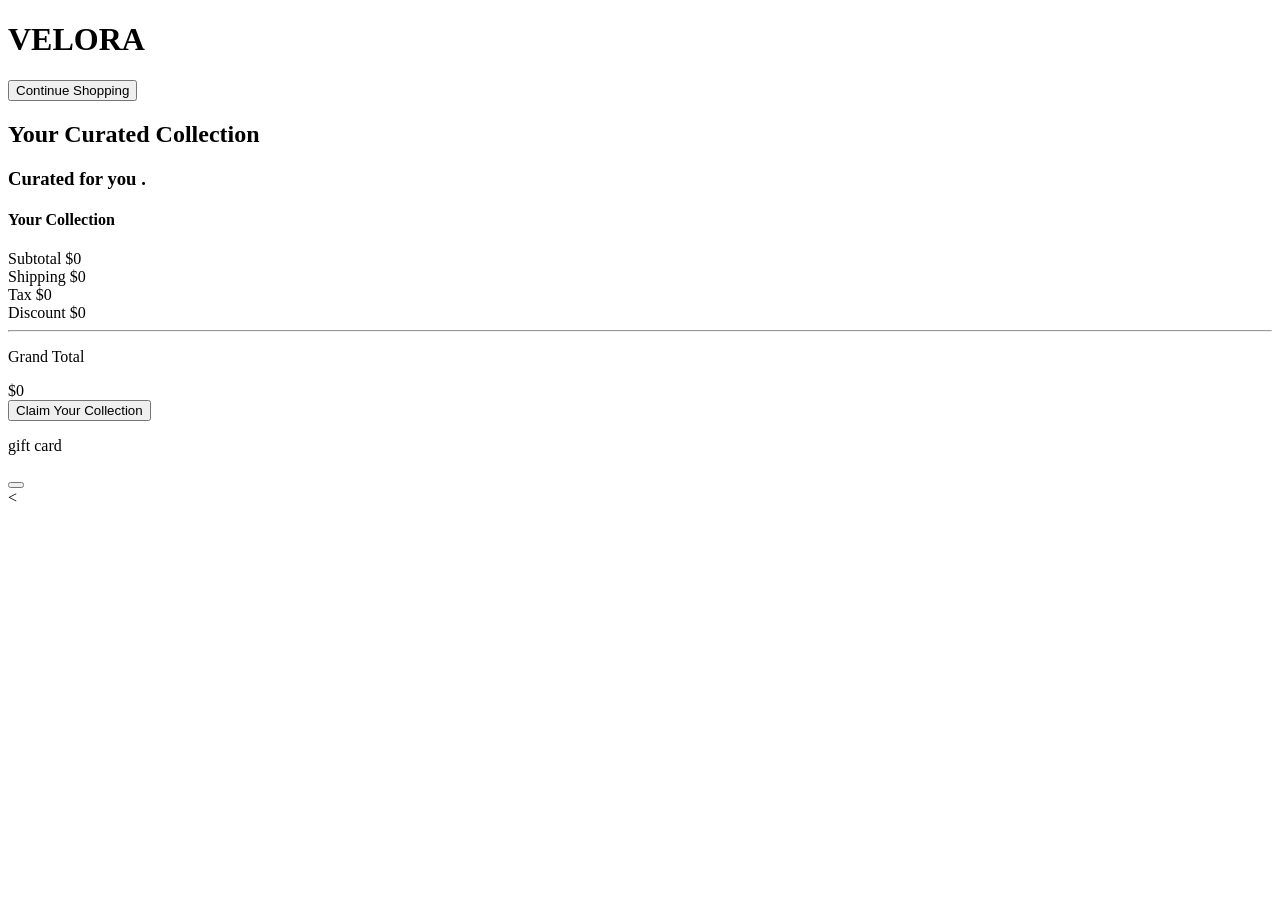
==== cart.html @ 6ccf2d81 "Add initial cart.html structure and layout" ====
<!DOCTYPE html>
<html lang="en">
<head>
    <meta charset="UTF-8">
    <meta name="viewport" content="width=device-width, initial-scale=1.0">
    <title>Cart</title>
    <link rel="stylesheet" href="cart.css">
</head>
<body>
    <header>
        <h1 class="logo">VELORA</h1>
        
        <button class="continue-btn">Continue Shopping</button>
    </header>
    <h2>  Your Curated Collection</h2>
    <main>
        <div class="products showroom">
        <h3>Curated for you .</h3>
        <div id="cart-container"></div>
        </div>

        <div class="right" ><h4> Your Collection </h4>

           <div class="summary-row">
   <span>Subtotal</span>
   <span id="subtotal">$0</span>
   </div>
   

 <div class="summary-row">
            <span>Shipping</span>
   <span id="shipping">$0</span>
   </div>
<div class="summary-row">
             <span>Tax</span>
   <span id="tax">$0</span>
   </div>


<div class="summary-row">
              <span>Discount</span>
   <span id="discount">$0</span>
</div>


              <hr>
<div class="summary-row">
               <p>Grand Total</p>
               </div>
               <span id="grand-total">$0</span>
               
               <div class="summary-row">
<button id="check-out">Claim Your Collection</button>  

        
        </div>
        <div class="summary-row">
               <p>gift card</p>
               </div>
               <span id="giftCard"></span>
    <button id="giftCard"></button>
               </div>
<
    </main>
    <footer></footer>
    
    <script src="cart.js"></script>
</body>
</html>
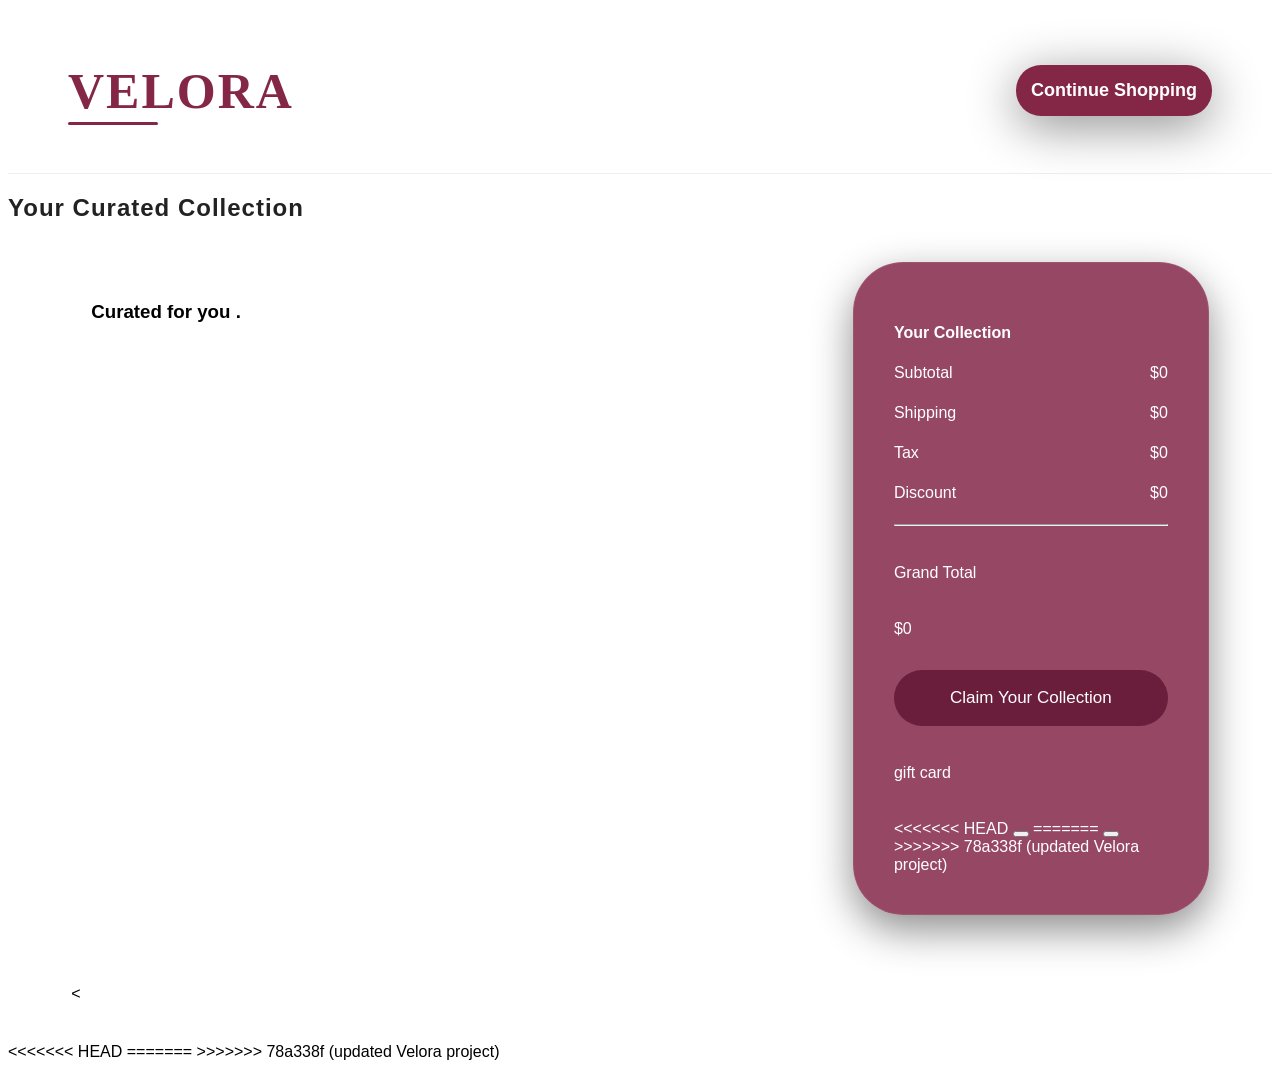
==== commit 9e4be9da: "merge conflict fixed" ====
--- a/cart.html
+++ b/cart.html
@@ -58,7 +58,11 @@
                <p>gift card</p>
                </div>
                <span id="giftCard"></span>
+<<<<<<< HEAD
     <button id="giftCard"></button>
+=======
+    <button id="gift-Card2"></button>
+>>>>>>> 78a338f (updated Velora project)
                </div>
 <
     </main>
@@ -66,4 +70,8 @@
     
     <script src="cart.js"></script>
 </body>
+<<<<<<< HEAD
 </html>
+=======
+</html>
+>>>>>>> 78a338f (updated Velora project)
--- a/cart.css
+++ b/cart.css
@@ -0,0 +1,330 @@
+.cart-item, .continue-btn, #check-out {
+  transition: all 0.3s ease;
+}
+
+@media (max-width: 768px) {
+  .cart-item {
+    flex: 0 0 85%;
+  }
+  .products{
+    padding: 10px;
+  }
+}
+.cart-item {
+  display: flex;
+  gap: 10px;
+  margin-right: 5px; 
+  border: 1px solid #ddd;
+  padding: 20px;
+  border-radius: 25px;
+  flex: 0 0 260px;
+  scroll-snap-align: start;
+  height: auto;
+  box-shadow: 0 5px 30px rgba(0,0,0,.25);
+  font-family:Arial;
+  transition: transform 0.3s ease;
+  margin-bottom: 15px;
+  scroll-padding: 20px;
+    scroll-snap-type: x mandatory;
+
+<<<<<<< HEAD
+    overflow-y:hidden;
+=======
+    overflow-y:visible;
+>>>>>>> 78a338f (updated Velora project)
+    overflow-x: auto;
+    scroll-behavior:smooth;
+
+
+}
+.cart-item:hover {
+  transform: translateY(-5px) scale(1.03);
+}
+
+
+   
+    
+
+
+
+
+.continue-btn{
+   padding: 15px;
+   font-weight: bolder;
+   font-size: large;
+   border-radius: 25px;
+   color: white;
+   background-color: #842746;
+   border: none;
+   box-shadow: 0 10px 50px rgba(0,0,0,.45); 
+}
+   .continue-btn:hover{
+
+    
+
+    transition:all 0.3s ease;
+
+   }
+  .logo {
+  font-family: "Playfair Display", serif;
+  font-size: 50px;
+  font-weight: 700;
+  letter-spacing: 2px;
+  color: #842746;
+}
+.logo {
+  position: relative;
+}
+
+.logo::after {
+  content: "";
+  position: absolute;
+  bottom: -5px;
+  left: 0;
+  width: 40%;
+  height: 3px;
+  background: #842746;
+  border-radius: 10px;
+}
+h1, h2 {
+  font-family: "Poppins", sans-serif;
+  font-weight: 700;
+  letter-spacing: 1px;
+  color: #222;
+}
+
+
+
+main{
+    display:grid;
+    grid-template-columns:2fr 1fr;
+    gap:70px;
+
+    
+    width:90%;
+    margin:40px auto;
+
+   
+
+    align-items:start;
+}
+.products{
+
+<<<<<<< HEAD
+    height:100vh;
+=======
+    height:auto;
+>>>>>>> 78a338f (updated Velora project)
+    display: flex;
+    padding: 20px;
+    gap:20px;
+    
+    
+
+    
+
+}
+
+.products::-webkit-scrollbar{
+    width:8px;
+}
+
+.products::-webkit-scrollbar-thumb{
+    background:#842743;
+    border-radius:50px;
+}
+.right{
+
+    
+
+    height:fit-content;
+     backdrop-filter: blur(20px);
+  background: rgba(132, 39, 72, 0.85);
+
+    
+     position:sticky;
+    top:25px;
+
+    
+    color: white;
+
+
+
+    border:1px solid rgba(255,255,255,.08);
+
+    border-radius:50px;
+
+    padding:40px;
+
+    box-shadow:
+    0 15px 40px rgba(0,0,0,.45);
+    
+
+
+}
+body{
+    background:white;
+    color:black;
+    font-family: "Poppins", sans-serif;
+}
+.summary-row{
+
+    display:flex;
+
+    justify-content:space-between;
+
+    align-items:center;
+
+    margin:22px 0;
+    border-radius: 50px;
+
+}
+.total{
+
+    margin-top:20px;
+
+    padding-top:20px;
+
+    border-top:1px solid rgba(255,255,255,.08);
+
+    font-size:28px;
+
+    font-weight:700;
+}
+#check-out{
+
+    width:100%;
+
+    margin-top:10px;
+
+    padding:18px;
+
+    border:none;
+
+    border-radius:50px;
+
+    background:#6b1e3b;
+
+    color:white;
+
+    font-size:17px;
+
+    cursor:pointer;
+
+    transition:.3s;
+}
+
+#check-out:hover{
+
+    transform:translateY(-3px);
+
+    background:#842748;
+
+}
+.cart-item img{
+    width:140px;
+    height:170px;
+    object-fit:cover;
+    border-radius:25px;
+}
+.section-title {
+  font-size: 18px;
+  font-weight: 600;
+  text-transform: uppercase;
+  letter-spacing: 2px;
+  color: #842746;
+  margin-bottom: 10px;
+}
+header {
+  display: flex;
+  justify-content: space-between;
+  align-items: center;
+  padding: 20px 60px;
+  border-bottom: 1px solid #eee;
+  background: rgba(255,255,255,0.8);
+  backdrop-filter: blur(10px);
+}
+.remove-btn{
+   padding: 15px;
+   font-weight: bolder;
+   font-size: large;
+   border-radius: 25px;
+   color: white;
+   background-color: #842746;
+   border: none;
+   box-shadow: 0 10px 50px rgba(0,0,0,.45); 
+
+}
+.remove-btn:hover{
+
+    transform:translateY(-3px);
+
+    background:#b6466d;
+}
+<<<<<<< HEAD
+=======
+@media (max-width: 768px){
+  main{
+    grid-template-columns:1fr;
+    gap:20px;
+  }
+  .right{
+    display:flex;
+    flex-direction:column;
+    position:static;
+    order:2;
+    margin-top:20px;
+    width:100%;
+
+    
+
+  }
+  .products{
+    order:1;
+    margin-bottom:10px;
+    display:block;
+  }
+  .logo{
+    font-size:30px;
+    margin-right:10px;
+    gap:20px;
+
+
+  }
+  .continue-btn{
+    margin-left:20px;
+  }
+  #cart-container{
+    display:flex;
+    flex-direction:column;
+width:auto;
+  }
+ .cart-item{
+    display:grid;
+    grid-template-columns:80px 1fr;
+    gap:12px;
+    align-items:start;
+  }
+
+  .remove-btn{
+      align-self:flex-start;
+    margin-top:8px;
+display:block !important;
+  
+  color:white !important;
+
+
+}
+
+  .cart-item img{
+    width:80px;
+    height:100px;
+  }
+   .cart-details{
+    display:flex;
+    flex-direction:column;
+    gap:8px;
+   } 
+  }
+
+>>>>>>> 78a338f (updated Velora project)
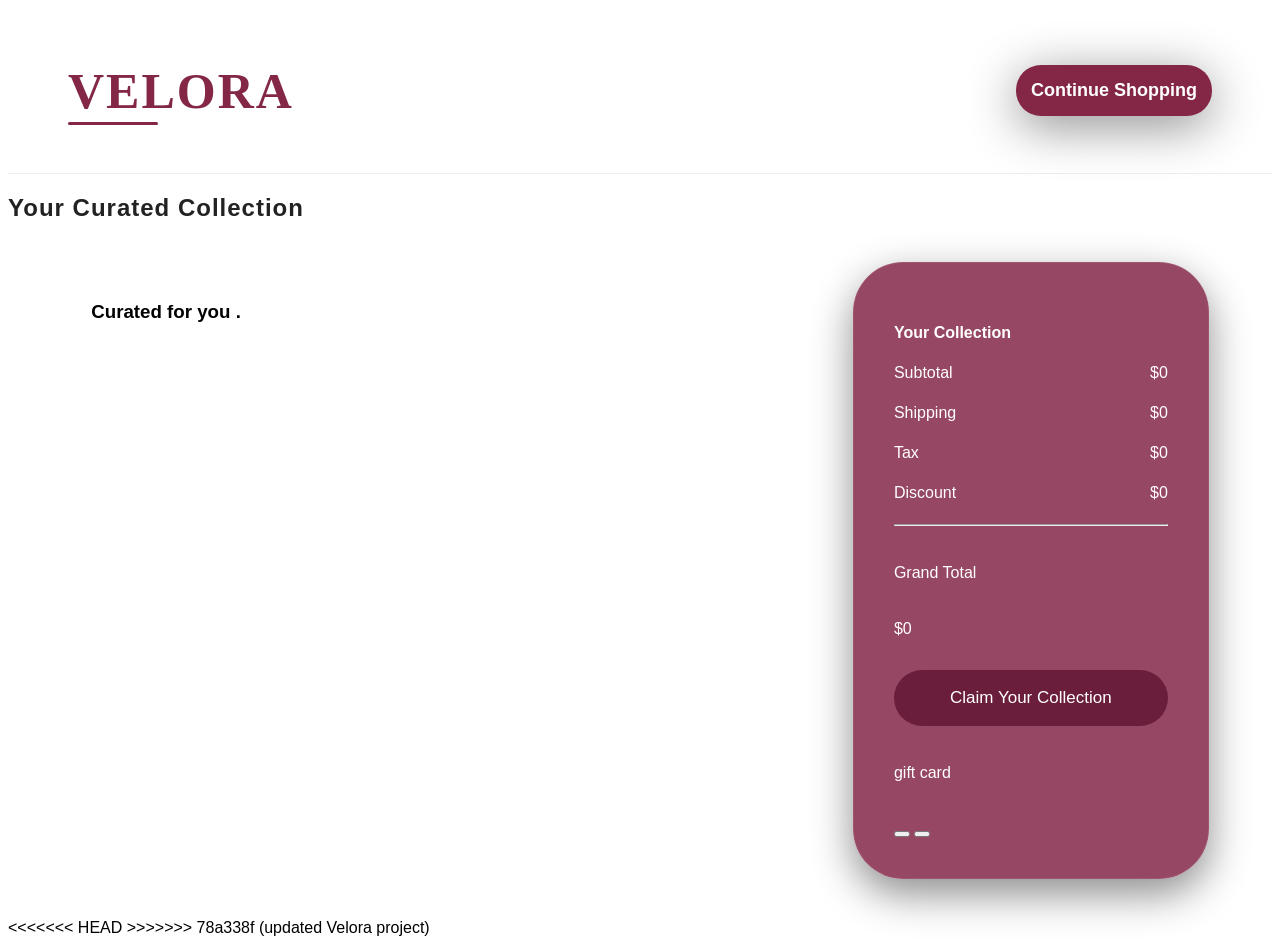
==== commit f849ff26: "Update cart.html" ====
--- a/cart.html
+++ b/cart.html
@@ -58,13 +58,13 @@
                <p>gift card</p>
                </div>
                <span id="giftCard"></span>
-<<<<<<< HEAD
+
     <button id="giftCard"></button>
-=======
+
     <button id="gift-Card2"></button>
->>>>>>> 78a338f (updated Velora project)
+
                </div>
-<
+
     </main>
     <footer></footer>
     
@@ -72,6 +72,6 @@
 </body>
 <<<<<<< HEAD
 </html>
-=======
+
 </html>
 >>>>>>> 78a338f (updated Velora project)
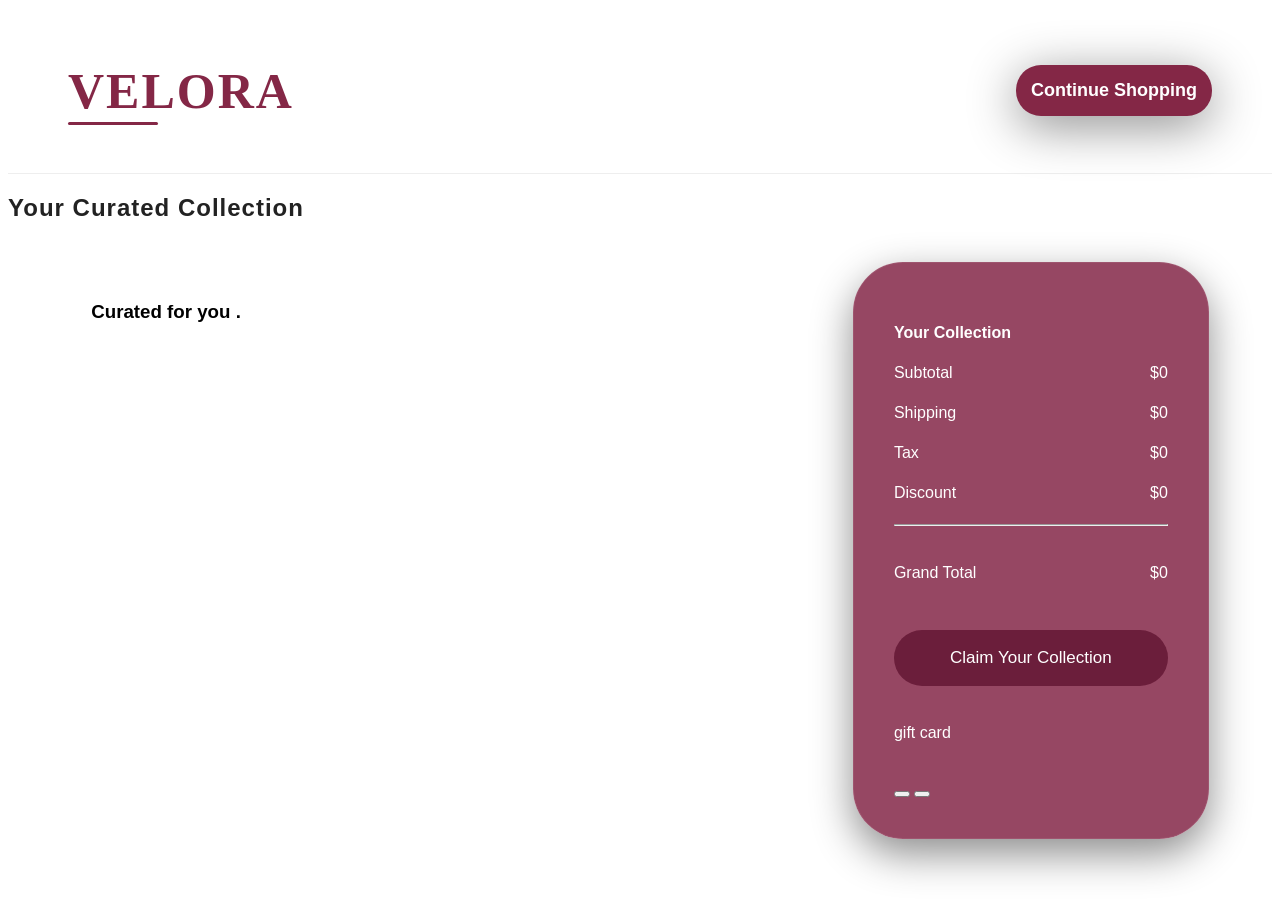
==== commit 4ae59262: "Refactor cart.html summary section layout Updated the structure of the cart summary section, includi" ====
--- a/cart.html
+++ b/cart.html
@@ -46,9 +46,9 @@
               <hr>
 <div class="summary-row">
                <p>Grand Total</p>
-               </div>
+              
                <span id="grand-total">$0</span>
-               
+                </div>
                <div class="summary-row">
 <button id="check-out">Claim Your Collection</button>  
 
@@ -56,12 +56,13 @@
         </div>
         <div class="summary-row">
                <p>gift card</p>
+               
+               <span id="giftCard"></span>
                </div>
-               <span id="giftCard"></span>
 
     <button id="giftCard"></button>
 
-    <button id="gift-Card2"></button>
+    <button id="gift-card-btn"></button>
 
                </div>
 
@@ -70,8 +71,8 @@
     
     <script src="cart.js"></script>
 </body>
-<<<<<<< HEAD
+
+
+
 </html>
 
-</html>
->>>>>>> 78a338f (updated Velora project)
